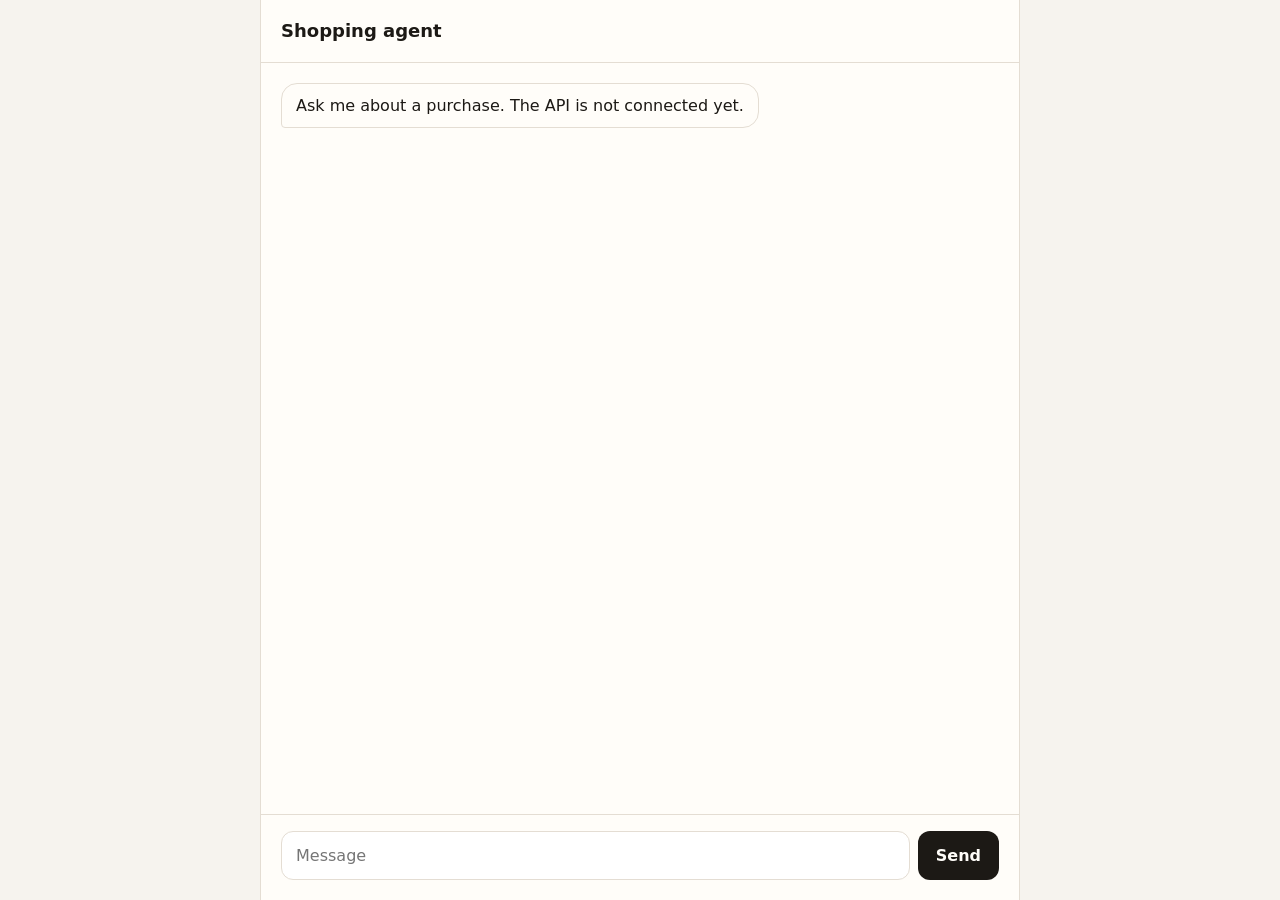
==== web/index.html @ ba1a6bf0 "[G2] Add a single chat page so the shopping agent has a place to talk. The API is still a stub. The " ====
<!DOCTYPE html>
<html lang="en">
  <head>
    <meta charset="UTF-8" />
    <meta name="viewport" content="width=device-width, initial-scale=1" />
    <title>Shopping agent</title>
    <link rel="stylesheet" href="styles.css" />
  </head>
  <body>
    <main class="chat">
      <header class="chat-header">
        <h1>Shopping agent</h1>
      </header>
      <ol id="messages" class="messages" aria-live="polite"></ol>
      <form id="composer" class="composer">
        <label class="sr-only" for="message">Message</label>
        <input
          id="message"
          name="message"
          type="text"
          autocomplete="off"
          placeholder="Message"
          required
        />
        <button type="submit">Send</button>
      </form>
    </main>
    <script src="app.js"></script>
  </body>
</html>
---- web/styles.css ----
:root {
  color-scheme: light;
  --ink: #1c1915;
  --muted: #6f675e;
  --paper: #f6f3ee;
  --panel: #fffdf9;
  --line: #e4ddd3;
  --user: #1c1915;
  --user-text: #fffdf9;
  --agent: #fffdf9;
}

* {
  box-sizing: border-box;
}

html,
body {
  height: 100%;
  margin: 0;
}

body {
  background: var(--paper);
  color: var(--ink);
  font: 16px/1.45 "Segoe UI", system-ui, sans-serif;
}

.chat {
  display: flex;
  flex-direction: column;
  height: 100%;
  max-width: 760px;
  margin: 0 auto;
  background: var(--panel);
  border-left: 1px solid var(--line);
  border-right: 1px solid var(--line);
}

.chat-header {
  padding: 18px 20px;
  border-bottom: 1px solid var(--line);
}

.chat-header h1 {
  margin: 0;
  font-size: 18px;
  font-weight: 650;
}

.messages {
  flex: 1;
  margin: 0;
  padding: 20px;
  list-style: none;
  overflow-y: auto;
  display: flex;
  flex-direction: column;
  gap: 12px;
}

.message {
  max-width: min(78%, 520px);
  padding: 10px 14px;
  border-radius: 16px;
  white-space: pre-wrap;
  overflow-wrap: anywhere;
}

.message.user {
  align-self: flex-end;
  background: var(--user);
  color: var(--user-text);
  border-bottom-right-radius: 4px;
}

.message.agent {
  align-self: flex-start;
  background: var(--agent);
  border: 1px solid var(--line);
  border-bottom-left-radius: 4px;
}

.message.pending {
  color: var(--muted);
}

.composer {
  display: flex;
  gap: 8px;
  padding: 16px 20px 20px;
  border-top: 1px solid var(--line);
}

.composer input {
  flex: 1;
  min-width: 0;
  border: 1px solid var(--line);
  border-radius: 12px;
  padding: 12px 14px;
  font: inherit;
  color: inherit;
  background: #fff;
}

.composer input:focus {
  outline: 2px solid #1c1915;
  outline-offset: 1px;
}

.composer button {
  border: 0;
  border-radius: 12px;
  padding: 0 18px;
  background: var(--user);
  color: var(--user-text);
  font: inherit;
  font-weight: 600;
  cursor: pointer;
}

.composer button:disabled {
  opacity: 0.45;
  cursor: default;
}

.sr-only {
  position: absolute;
  width: 1px;
  height: 1px;
  padding: 0;
  margin: -1px;
  overflow: hidden;
  clip: rect(0, 0, 0, 0);
  white-space: nowrap;
  border: 0;
}
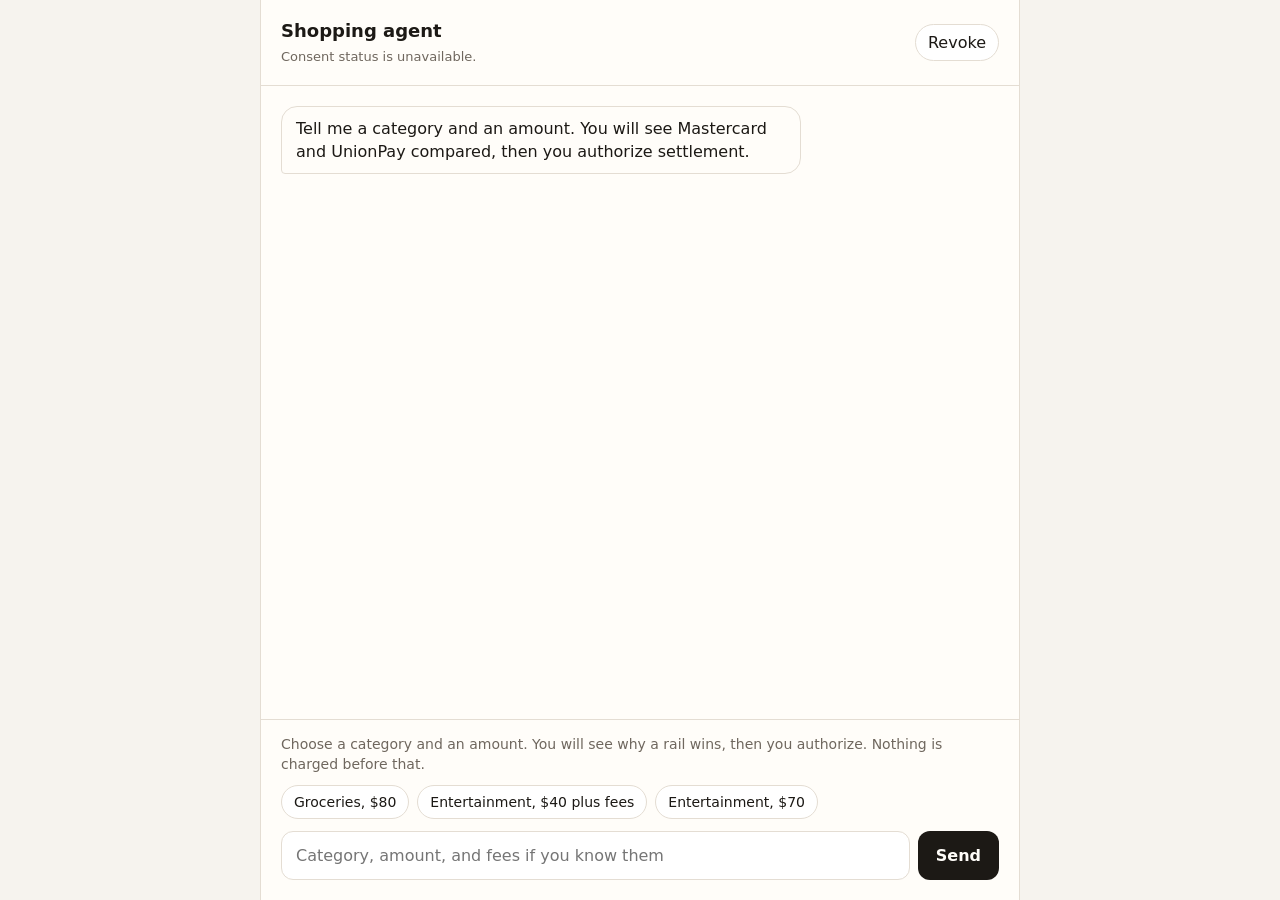
==== commit 818f692a: "[G1] Show the purchase loop and settle only after consent. The agent compares rails in the open, and" ====
--- a/web/index.html
+++ b/web/index.html
@@ -9,21 +9,35 @@
   <body>
     <main class="chat">
       <header class="chat-header">
-        <h1>Shopping agent</h1>
+        <div>
+          <h1>Shopping agent</h1>
+          <p id="consent" class="consent">Checking consent…</p>
+        </div>
+        <button type="button" id="revoke">Revoke</button>
       </header>
       <ol id="messages" class="messages" aria-live="polite"></ol>
-      <form id="composer" class="composer">
-        <label class="sr-only" for="message">Message</label>
-        <input
-          id="message"
-          name="message"
-          type="text"
-          autocomplete="off"
-          placeholder="Message"
-          required
-        />
-        <button type="submit">Send</button>
-      </form>
+      <footer class="dock">
+        <section class="guide" aria-label="How to state a spending decision">
+          <p>Choose a category and an amount. You will see why a rail wins, then you authorize. Nothing is charged before that.</p>
+          <div class="examples">
+            <button type="button" data-example="Buy groceries for 80 USD.">Groceries, $80</button>
+            <button type="button" data-example="Buy an entertainment ticket for 40 USD. Shipping is 5 USD and tax is 2 USD.">Entertainment, $40 plus fees</button>
+            <button type="button" data-example="Buy an entertainment ticket for 70 USD.">Entertainment, $70</button>
+          </div>
+        </section>
+        <form id="composer" class="composer">
+          <label class="sr-only" for="message">Spending decision</label>
+          <input
+            id="message"
+            name="message"
+            type="text"
+            autocomplete="off"
+            placeholder="Category, amount, and fees if you know them"
+            required
+          />
+          <button type="submit">Send</button>
+        </form>
+      </footer>
     </main>
     <script src="app.js"></script>
   </body>
--- a/web/styles.css
+++ b/web/styles.css
@@ -38,6 +38,10 @@
 }
 
 .chat-header {
+  display: flex;
+  align-items: center;
+  justify-content: space-between;
+  gap: 12px;
   padding: 18px 20px;
   border-bottom: 1px solid var(--line);
 }
@@ -46,6 +50,27 @@
   margin: 0;
   font-size: 18px;
   font-weight: 650;
+}
+
+.consent {
+  margin: 4px 0 0;
+  color: var(--muted);
+  font-size: 13px;
+}
+
+#revoke {
+  border: 1px solid var(--line);
+  border-radius: 999px;
+  padding: 6px 12px;
+  background: #fff;
+  color: var(--ink);
+  font: inherit;
+  cursor: pointer;
+}
+
+#revoke:disabled {
+  opacity: 0.45;
+  cursor: default;
 }
 
 .messages {
@@ -81,15 +106,103 @@
   border-bottom-left-radius: 4px;
 }
 
+.message.turn {
+  max-width: 100%;
+  align-self: stretch;
+}
+
+.step + .step {
+  margin-top: 12px;
+}
+
+.step h2 {
+  margin: 0 0 4px;
+  color: var(--muted);
+  font-size: 12px;
+  font-weight: 650;
+  letter-spacing: 0.04em;
+  text-transform: uppercase;
+}
+
+.step p {
+  margin: 0;
+}
+
+.step.stop h2 {
+  color: #8a3d2f;
+}
+
+.rail {
+  margin-top: 6px;
+}
+
+.rail.recommended {
+  font-weight: 650;
+}
+
+.why {
+  margin: 12px 0 0;
+  color: var(--muted);
+}
+
+.authorize {
+  margin-top: 10px;
+  border: 0;
+  border-radius: 12px;
+  padding: 8px 14px;
+  background: var(--user);
+  color: var(--user-text);
+  font: inherit;
+  font-weight: 600;
+  cursor: pointer;
+}
+
+.authorize:disabled {
+  opacity: 0.45;
+  cursor: default;
+}
+
 .message.pending {
   color: var(--muted);
 }
 
+.dock {
+  border-top: 1px solid var(--line);
+  padding: 14px 20px 20px;
+}
+
+.guide p {
+  margin: 0 0 10px;
+  color: var(--muted);
+  font-size: 14px;
+}
+
+.examples {
+  display: flex;
+  flex-wrap: wrap;
+  gap: 8px;
+}
+
+.examples button {
+  border: 1px solid var(--line);
+  border-radius: 999px;
+  padding: 6px 12px;
+  background: #fff;
+  color: var(--ink);
+  font: inherit;
+  font-size: 14px;
+  cursor: pointer;
+}
+
+.examples button:disabled {
+  opacity: 0.45;
+  cursor: default;
+}
+
 .composer {
   display: flex;
   gap: 8px;
-  padding: 16px 20px 20px;
-  border-top: 1px solid var(--line);
+  margin-top: 12px;
 }
 
 .composer input {
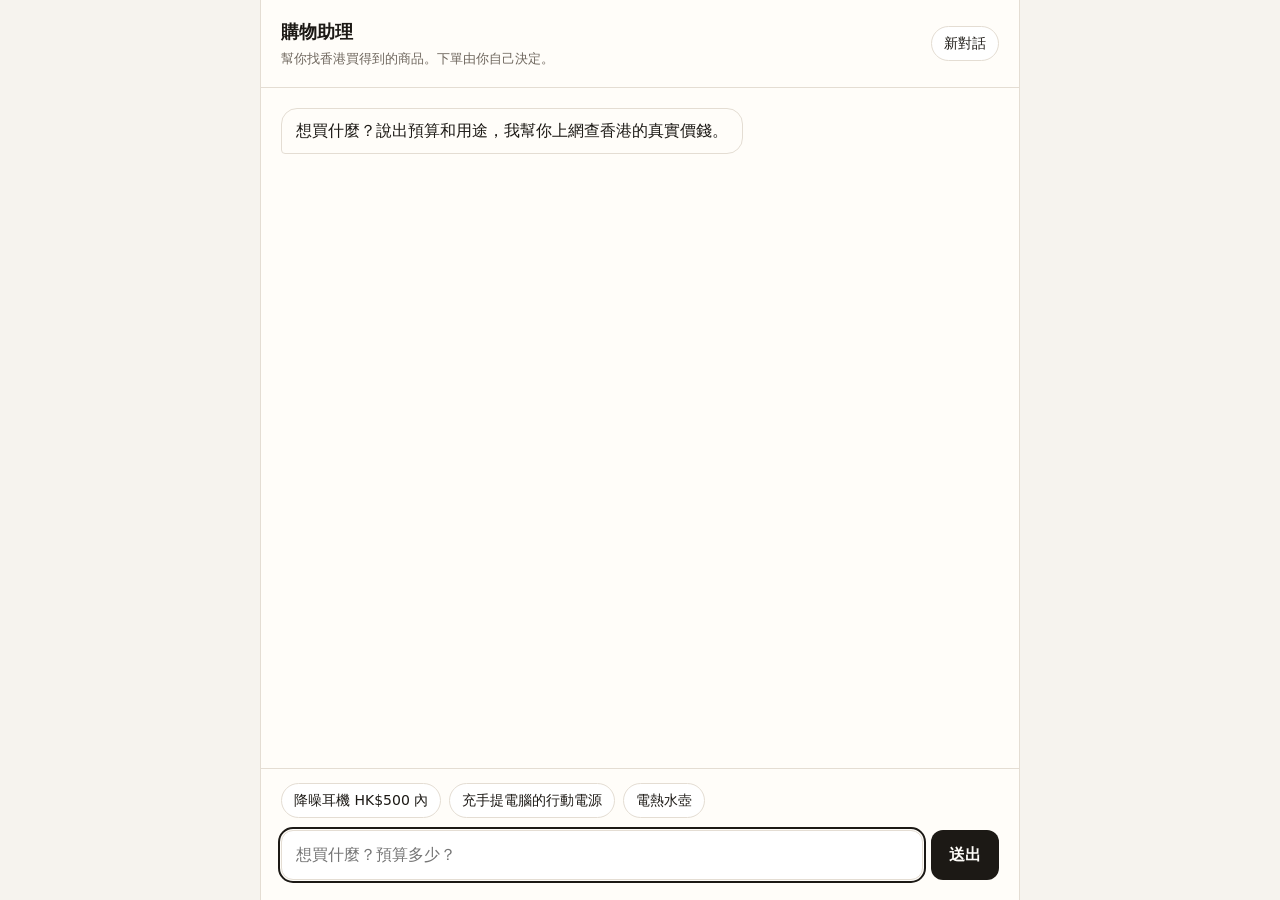
==== commit 3399c446: "[G2] Research real Hong Kong products live and show them as cards The assistant searches Google Shop" ====
--- a/web/index.html
+++ b/web/index.html
@@ -1,41 +1,32 @@
 <!DOCTYPE html>
-<html lang="en">
+<html lang="zh-Hant">
   <head>
     <meta charset="UTF-8" />
     <meta name="viewport" content="width=device-width, initial-scale=1" />
-    <title>Shopping agent</title>
+    <title>購物助理</title>
     <link rel="stylesheet" href="styles.css" />
   </head>
   <body>
     <main class="chat">
       <header class="chat-header">
         <div>
-          <h1>Shopping agent</h1>
-          <p id="consent" class="consent">Checking consent…</p>
+          <h1>購物助理</h1>
+          <p class="sub">幫你找香港買得到的商品。下單由你自己決定。</p>
         </div>
-        <button type="button" id="revoke">Revoke</button>
+        <button type="button" id="new-chat" class="pill">新對話</button>
       </header>
       <ol id="messages" class="messages" aria-live="polite"></ol>
       <footer class="dock">
-        <section class="guide" aria-label="How to state a spending decision">
-          <p>Choose a category and an amount. You will see why a rail wins, then you authorize. Nothing is charged before that.</p>
-          <div class="examples">
-            <button type="button" data-example="Buy groceries for 80 USD.">Groceries, $80</button>
-            <button type="button" data-example="Buy an entertainment ticket for 40 USD. Shipping is 5 USD and tax is 2 USD.">Entertainment, $40 plus fees</button>
-            <button type="button" data-example="Buy an entertainment ticket for 70 USD.">Entertainment, $70</button>
-          </div>
-        </section>
+        <div class="examples" id="examples">
+          <button type="button" class="pill" data-prompt="HK$500 以內，通勤用的降噪耳機">降噪耳機 HK$500 內</button>
+          <button type="button" class="pill" data-prompt="可以充手提電腦的行動電源">充手提電腦的行動電源</button>
+          <button type="button" class="pill" data-prompt="推薦一個電熱水壺">電熱水壺</button>
+        </div>
         <form id="composer" class="composer">
-          <label class="sr-only" for="message">Spending decision</label>
-          <input
-            id="message"
-            name="message"
-            type="text"
-            autocomplete="off"
-            placeholder="Category, amount, and fees if you know them"
-            required
-          />
-          <button type="submit">Send</button>
+          <label class="sr-only" for="message">訊息</label>
+          <input id="message" name="message" type="text" autocomplete="off" placeholder="想買什麼？預算多少？" />
+          <button type="submit" id="send">送出</button>
+          <button type="button" id="stop" hidden>停止</button>
         </form>
       </footer>
     </main>
--- a/web/styles.css
+++ b/web/styles.css
@@ -8,6 +8,7 @@
   --user: #1c1915;
   --user-text: #fffdf9;
   --agent: #fffdf9;
+  --good: #2f6b3a;
 }
 
 * {
@@ -23,7 +24,11 @@
 body {
   background: var(--paper);
   color: var(--ink);
-  font: 16px/1.45 "Segoe UI", system-ui, sans-serif;
+  font: 16px/1.5 "Segoe UI", system-ui, -apple-system, "PingFang TC", "Noto Sans TC", sans-serif;
+}
+
+button {
+  font: inherit;
 }
 
 .chat {
@@ -52,23 +57,27 @@
   font-weight: 650;
 }
 
-.consent {
+.sub {
   margin: 4px 0 0;
   color: var(--muted);
   font-size: 13px;
 }
 
-#revoke {
+.pill {
   border: 1px solid var(--line);
   border-radius: 999px;
   padding: 6px 12px;
   background: #fff;
   color: var(--ink);
-  font: inherit;
+  font-size: 14px;
   cursor: pointer;
 }
 
-#revoke:disabled {
+.pill:hover:not(:disabled) {
+  border-color: var(--ink);
+}
+
+.pill:disabled {
   opacity: 0.45;
   cursor: default;
 }
@@ -109,61 +118,165 @@
 .message.turn {
   max-width: 100%;
   align-self: stretch;
-}
-
-.step + .step {
-  margin-top: 12px;
-}
-
-.step h2 {
-  margin: 0 0 4px;
+  white-space: normal;
+  display: flex;
+  flex-direction: column;
+  gap: 12px;
+}
+
+.status {
+  display: flex;
+  align-items: center;
+  gap: 8px;
+  margin: 0;
   color: var(--muted);
-  font-size: 12px;
-  font-weight: 650;
-  letter-spacing: 0.04em;
-  text-transform: uppercase;
-}
-
-.step p {
-  margin: 0;
-}
-
-.step.stop h2 {
-  color: #8a3d2f;
-}
-
-.rail {
-  margin-top: 6px;
-}
-
-.rail.recommended {
-  font-weight: 650;
-}
-
-.why {
-  margin: 12px 0 0;
-  color: var(--muted);
-}
-
-.authorize {
-  margin-top: 10px;
-  border: 0;
-  border-radius: 12px;
-  padding: 8px 14px;
+  font-size: 14px;
+}
+
+.status[hidden] {
+  display: none;
+}
+
+.spinner {
+  width: 14px;
+  height: 14px;
+  flex: none;
+  border: 2px solid var(--line);
+  border-top-color: var(--ink);
+  border-radius: 50%;
+  animation: spin 0.8s linear infinite;
+}
+
+.cards {
+  display: grid;
+  grid-template-columns: repeat(auto-fill, minmax(190px, 1fr));
+  gap: 10px;
+}
+
+.cards:empty,
+.text:empty {
+  display: none;
+}
+
+.card {
+  display: flex;
+  flex-direction: column;
+  border: 1px solid var(--line);
+  border-radius: 14px;
+  overflow: hidden;
+  background: #fff;
+  color: inherit;
+  text-decoration: none;
+  transition: border-color 0.15s, transform 0.15s;
+  animation: rise 0.25s ease both;
+}
+
+a.card:hover {
+  border-color: var(--ink);
+  transform: translateY(-1px);
+}
+
+.pic {
+  position: relative;
+  aspect-ratio: 4 / 3;
+  background: #fff;
+  border-bottom: 1px solid var(--line);
+}
+
+.pic img {
+  width: 100%;
+  height: 100%;
+  padding: 12px;
+  object-fit: contain;
+}
+
+.badge {
+  position: absolute;
+  top: 8px;
+  left: 8px;
+  padding: 2px 8px;
+  border-radius: 999px;
   background: var(--user);
   color: var(--user-text);
-  font: inherit;
+  font-size: 12px;
   font-weight: 600;
-  cursor: pointer;
-}
-
-.authorize:disabled {
-  opacity: 0.45;
-  cursor: default;
-}
-
-.message.pending {
+}
+
+.info {
+  flex: 1;
+  padding: 10px 12px 4px;
+}
+
+.info p {
+  margin: 0;
+}
+
+.name {
+  display: -webkit-box;
+  -webkit-line-clamp: 2;
+  -webkit-box-orient: vertical;
+  overflow: hidden;
+  font-size: 14px;
+  line-height: 1.4;
+}
+
+.price {
+  margin-top: 6px !important;
+  font-size: 18px;
+  font-weight: 700;
+}
+
+.store {
+  display: flex;
+  flex-wrap: wrap;
+  gap: 2px 8px;
   color: var(--muted);
+  font-size: 13px;
+}
+
+.rating {
+  white-space: nowrap;
+}
+
+.flag {
+  margin-top: 6px !important;
+  color: #8a3d2f;
+  font-size: 12px;
+}
+
+.go {
+  margin: 8px 12px 12px;
+  padding: 7px 0;
+  border-radius: 10px;
+  background: var(--user);
+  color: var(--user-text);
+  font-size: 14px;
+  font-weight: 600;
+  text-align: center;
+}
+
+.text p {
+  margin: 0;
+}
+
+.text p + p {
+  margin-top: 8px;
+}
+
+.text a {
+  color: inherit;
+  text-underline-offset: 3px;
+}
+
+.error {
+  margin: 0 0 8px;
+  color: #8a3d2f;
+}
+
+.note {
+  margin: 0;
+  color: var(--muted);
+  font-size: 13px;
 }
 
 .dock {
@@ -171,32 +284,10 @@
   padding: 14px 20px 20px;
 }
 
-.guide p {
-  margin: 0 0 10px;
-  color: var(--muted);
-  font-size: 14px;
-}
-
 .examples {
   display: flex;
   flex-wrap: wrap;
   gap: 8px;
-}
-
-.examples button {
-  border: 1px solid var(--line);
-  border-radius: 999px;
-  padding: 6px 12px;
-  background: #fff;
-  color: var(--ink);
-  font: inherit;
-  font-size: 14px;
-  cursor: pointer;
-}
-
-.examples button:disabled {
-  opacity: 0.45;
-  cursor: default;
 }
 
 .composer {
@@ -217,7 +308,7 @@
 }
 
 .composer input:focus {
-  outline: 2px solid #1c1915;
+  outline: 2px solid var(--ink);
   outline-offset: 1px;
 }
 
@@ -227,14 +318,18 @@
   padding: 0 18px;
   background: var(--user);
   color: var(--user-text);
-  font: inherit;
   font-weight: 600;
   cursor: pointer;
 }
 
-.composer button:disabled {
-  opacity: 0.45;
-  cursor: default;
+.composer button[hidden] {
+  display: none;
+}
+
+#stop {
+  background: #fff;
+  color: var(--ink);
+  border: 1px solid var(--line);
 }
 
 .sr-only {
@@ -248,3 +343,88 @@
   white-space: nowrap;
   border: 0;
 }
+
+@keyframes spin {
+  to {
+    transform: rotate(360deg);
+  }
+}
+
+@keyframes rise {
+  from {
+    opacity: 0;
+    transform: translateY(4px);
+  }
+}
+
+@media (max-width: 640px) {
+  .chat {
+    border: 0;
+  }
+
+  .chat-header,
+  .messages,
+  .dock {
+    padding-left: 14px;
+    padding-right: 14px;
+  }
+
+  .message {
+    max-width: 88%;
+  }
+
+  .cards {
+    grid-template-columns: 1fr;
+    gap: 8px;
+  }
+
+  .card {
+    display: grid;
+    grid-template-columns: 92px 1fr;
+    grid-template-rows: 1fr auto;
+  }
+
+  .pic {
+    grid-row: 1 / 3;
+    aspect-ratio: auto;
+    border-bottom: 0;
+    border-right: 1px solid var(--line);
+  }
+
+  .pic img {
+    position: absolute;
+    inset: 0;
+    padding: 8px;
+  }
+
+  .badge {
+    top: 6px;
+    left: 6px;
+    font-size: 11px;
+  }
+
+  .info {
+    padding: 10px 12px 0;
+  }
+
+  .price {
+    margin-top: 4px !important;
+    font-size: 17px;
+  }
+
+  .go {
+    justify-self: start;
+    margin: 8px 12px 10px;
+    padding: 5px 12px;
+    font-size: 13px;
+  }
+}
+
+@media (prefers-reduced-motion: reduce) {
+  *,
+  *::before,
+  *::after {
+    animation: none !important;
+    transition: none !important;
+  }
+}
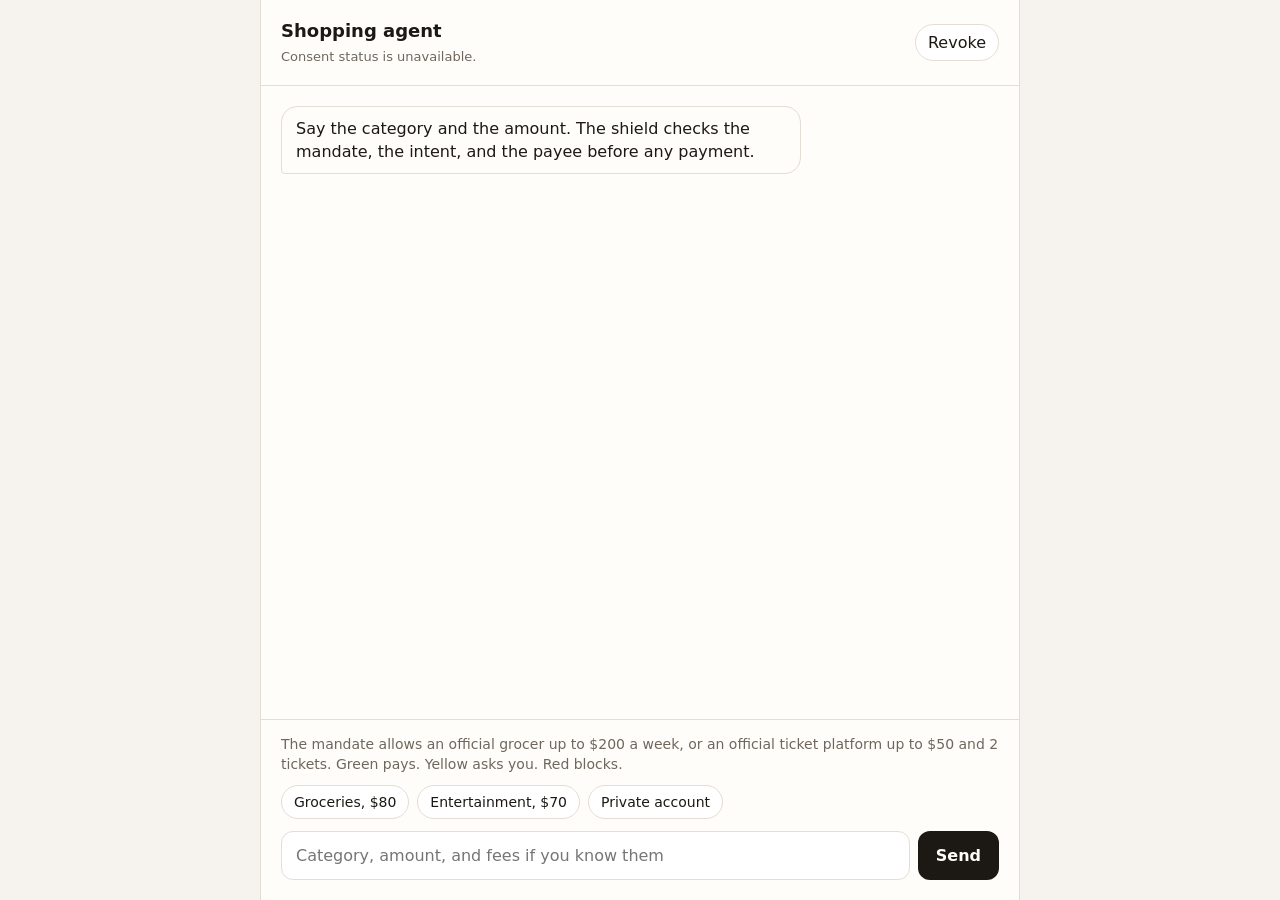
==== commit 8ee04264: "[G1] Add a three-gate shield before any payment. Green settles, yellow asks the customer, and red bl" ====
--- a/web/index.html
+++ b/web/index.html
@@ -1,32 +1,41 @@
 <!DOCTYPE html>
-<html lang="zh-Hant">
+<html lang="en">
   <head>
     <meta charset="UTF-8" />
     <meta name="viewport" content="width=device-width, initial-scale=1" />
-    <title>購物助理</title>
+    <title>Shopping agent</title>
     <link rel="stylesheet" href="styles.css" />
   </head>
   <body>
     <main class="chat">
       <header class="chat-header">
         <div>
-          <h1>購物助理</h1>
-          <p class="sub">幫你找香港買得到的商品。下單由你自己決定。</p>
+          <h1>Shopping agent</h1>
+          <p id="consent" class="consent">Checking consent…</p>
         </div>
-        <button type="button" id="new-chat" class="pill">新對話</button>
+        <button type="button" id="revoke">Revoke</button>
       </header>
       <ol id="messages" class="messages" aria-live="polite"></ol>
       <footer class="dock">
-        <div class="examples" id="examples">
-          <button type="button" class="pill" data-prompt="HK$500 以內，通勤用的降噪耳機">降噪耳機 HK$500 內</button>
-          <button type="button" class="pill" data-prompt="可以充手提電腦的行動電源">充手提電腦的行動電源</button>
-          <button type="button" class="pill" data-prompt="推薦一個電熱水壺">電熱水壺</button>
-        </div>
+        <section class="guide" aria-label="How to state a spending decision">
+          <p>The mandate allows an official grocer up to $200 a week, or an official ticket platform up to $50 and 2 tickets. Green pays. Yellow asks you. Red blocks.</p>
+          <div class="examples">
+            <button type="button" data-example="Buy groceries for 80 USD.">Groceries, $80</button>
+            <button type="button" data-example="Buy an entertainment ticket for 70 USD.">Entertainment, $70</button>
+            <button type="button" data-example="Buy an entertainment ticket from a private account for 40 USD.">Private account</button>
+          </div>
+        </section>
         <form id="composer" class="composer">
-          <label class="sr-only" for="message">訊息</label>
-          <input id="message" name="message" type="text" autocomplete="off" placeholder="想買什麼？預算多少？" />
-          <button type="submit" id="send">送出</button>
-          <button type="button" id="stop" hidden>停止</button>
+          <label class="sr-only" for="message">Spending decision</label>
+          <input
+            id="message"
+            name="message"
+            type="text"
+            autocomplete="off"
+            placeholder="Category, amount, and fees if you know them"
+            required
+          />
+          <button type="submit">Send</button>
         </form>
       </footer>
     </main>
--- a/web/styles.css
+++ b/web/styles.css
@@ -8,7 +8,6 @@
   --user: #1c1915;
   --user-text: #fffdf9;
   --agent: #fffdf9;
-  --good: #2f6b3a;
 }
 
 * {
@@ -24,11 +23,7 @@
 body {
   background: var(--paper);
   color: var(--ink);
-  font: 16px/1.5 "Segoe UI", system-ui, -apple-system, "PingFang TC", "Noto Sans TC", sans-serif;
-}
-
-button {
-  font: inherit;
+  font: 16px/1.45 "Segoe UI", system-ui, sans-serif;
 }
 
 .chat {
@@ -57,27 +52,23 @@
   font-weight: 650;
 }
 
-.sub {
+.consent {
   margin: 4px 0 0;
   color: var(--muted);
   font-size: 13px;
 }
 
-.pill {
+#revoke {
   border: 1px solid var(--line);
   border-radius: 999px;
   padding: 6px 12px;
   background: #fff;
   color: var(--ink);
-  font-size: 14px;
-  cursor: pointer;
-}
-
-.pill:hover:not(:disabled) {
-  border-color: var(--ink);
-}
-
-.pill:disabled {
+  font: inherit;
+  cursor: pointer;
+}
+
+#revoke:disabled {
   opacity: 0.45;
   cursor: default;
 }
@@ -118,165 +109,71 @@
 .message.turn {
   max-width: 100%;
   align-self: stretch;
-  white-space: normal;
-  display: flex;
-  flex-direction: column;
-  gap: 12px;
-}
-
-.status {
-  display: flex;
-  align-items: center;
-  gap: 8px;
-  margin: 0;
-  color: var(--muted);
-  font-size: 14px;
-}
-
-.status[hidden] {
-  display: none;
-}
-
-.spinner {
-  width: 14px;
-  height: 14px;
-  flex: none;
-  border: 2px solid var(--line);
-  border-top-color: var(--ink);
-  border-radius: 50%;
-  animation: spin 0.8s linear infinite;
-}
-
-.cards {
-  display: grid;
-  grid-template-columns: repeat(auto-fill, minmax(190px, 1fr));
-  gap: 10px;
-}
-
-.cards:empty,
-.text:empty {
-  display: none;
-}
-
-.card {
-  display: flex;
-  flex-direction: column;
-  border: 1px solid var(--line);
-  border-radius: 14px;
-  overflow: hidden;
-  background: #fff;
-  color: inherit;
-  text-decoration: none;
-  transition: border-color 0.15s, transform 0.15s;
-  animation: rise 0.25s ease both;
-}
-
-a.card:hover {
-  border-color: var(--ink);
-  transform: translateY(-1px);
-}
-
-.pic {
-  position: relative;
-  aspect-ratio: 4 / 3;
-  background: #fff;
-  border-bottom: 1px solid var(--line);
-}
-
-.pic img {
-  width: 100%;
-  height: 100%;
-  padding: 12px;
-  object-fit: contain;
-}
-
-.badge {
-  position: absolute;
-  top: 8px;
-  left: 8px;
-  padding: 2px 8px;
-  border-radius: 999px;
+}
+
+.step + .step {
+  margin-top: 12px;
+}
+
+.step h2 {
+  margin: 0 0 4px;
+  color: var(--muted);
+  font-size: 12px;
+  font-weight: 650;
+  letter-spacing: 0.04em;
+  text-transform: uppercase;
+}
+
+.step p {
+  margin: 0;
+}
+
+.step.stop h2,
+.turn.red .step h2 {
+  color: #8a3d2f;
+}
+
+.turn.yellow .step h2 {
+  color: #8a5a12;
+}
+
+.turn.green .step h2 {
+  color: #2f6b4f;
+}
+
+.product,
+.rail {
+  margin-top: 6px;
+}
+
+.rail.recommended {
+  font-weight: 650;
+}
+
+.why {
+  margin: 12px 0 0;
+  color: var(--muted);
+}
+
+.authorize {
+  margin-top: 10px;
+  border: 0;
+  border-radius: 12px;
+  padding: 8px 14px;
   background: var(--user);
   color: var(--user-text);
-  font-size: 12px;
+  font: inherit;
   font-weight: 600;
-}
-
-.info {
-  flex: 1;
-  padding: 10px 12px 4px;
-}
-
-.info p {
-  margin: 0;
-}
-
-.name {
-  display: -webkit-box;
-  -webkit-line-clamp: 2;
-  -webkit-box-orient: vertical;
-  overflow: hidden;
-  font-size: 14px;
-  line-height: 1.4;
-}
-
-.price {
-  margin-top: 6px !important;
-  font-size: 18px;
-  font-weight: 700;
-}
-
-.store {
-  display: flex;
-  flex-wrap: wrap;
-  gap: 2px 8px;
-  color: var(--muted);
-  font-size: 13px;
-}
-
-.rating {
-  white-space: nowrap;
-}
-
-.flag {
-  margin-top: 6px !important;
-  color: #8a3d2f;
-  font-size: 12px;
-}
-
-.go {
-  margin: 8px 12px 12px;
-  padding: 7px 0;
-  border-radius: 10px;
-  background: var(--user);
-  color: var(--user-text);
-  font-size: 14px;
-  font-weight: 600;
-  text-align: center;
-}
-
-.text p {
-  margin: 0;
-}
-
-.text p + p {
-  margin-top: 8px;
-}
-
-.text a {
-  color: inherit;
-  text-underline-offset: 3px;
-}
-
-.error {
-  margin: 0 0 8px;
-  color: #8a3d2f;
-}
-
-.note {
-  margin: 0;
-  color: var(--muted);
-  font-size: 13px;
+  cursor: pointer;
+}
+
+.authorize:disabled {
+  opacity: 0.45;
+  cursor: default;
+}
+
+.message.pending {
+  color: var(--muted);
 }
 
 .dock {
@@ -284,10 +181,32 @@
   padding: 14px 20px 20px;
 }
 
+.guide p {
+  margin: 0 0 10px;
+  color: var(--muted);
+  font-size: 14px;
+}
+
 .examples {
   display: flex;
   flex-wrap: wrap;
   gap: 8px;
+}
+
+.examples button {
+  border: 1px solid var(--line);
+  border-radius: 999px;
+  padding: 6px 12px;
+  background: #fff;
+  color: var(--ink);
+  font: inherit;
+  font-size: 14px;
+  cursor: pointer;
+}
+
+.examples button:disabled {
+  opacity: 0.45;
+  cursor: default;
 }
 
 .composer {
@@ -308,7 +227,7 @@
 }
 
 .composer input:focus {
-  outline: 2px solid var(--ink);
+  outline: 2px solid #1c1915;
   outline-offset: 1px;
 }
 
@@ -318,18 +237,14 @@
   padding: 0 18px;
   background: var(--user);
   color: var(--user-text);
+  font: inherit;
   font-weight: 600;
   cursor: pointer;
 }
 
-.composer button[hidden] {
-  display: none;
-}
-
-#stop {
-  background: #fff;
-  color: var(--ink);
-  border: 1px solid var(--line);
+.composer button:disabled {
+  opacity: 0.45;
+  cursor: default;
 }
 
 .sr-only {
@@ -343,88 +258,3 @@
   white-space: nowrap;
   border: 0;
 }
-
-@keyframes spin {
-  to {
-    transform: rotate(360deg);
-  }
-}
-
-@keyframes rise {
-  from {
-    opacity: 0;
-    transform: translateY(4px);
-  }
-}
-
-@media (max-width: 640px) {
-  .chat {
-    border: 0;
-  }
-
-  .chat-header,
-  .messages,
-  .dock {
-    padding-left: 14px;
-    padding-right: 14px;
-  }
-
-  .message {
-    max-width: 88%;
-  }
-
-  .cards {
-    grid-template-columns: 1fr;
-    gap: 8px;
-  }
-
-  .card {
-    display: grid;
-    grid-template-columns: 92px 1fr;
-    grid-template-rows: 1fr auto;
-  }
-
-  .pic {
-    grid-row: 1 / 3;
-    aspect-ratio: auto;
-    border-bottom: 0;
-    border-right: 1px solid var(--line);
-  }
-
-  .pic img {
-    position: absolute;
-    inset: 0;
-    padding: 8px;
-  }
-
-  .badge {
-    top: 6px;
-    left: 6px;
-    font-size: 11px;
-  }
-
-  .info {
-    padding: 10px 12px 0;
-  }
-
-  .price {
-    margin-top: 4px !important;
-    font-size: 17px;
-  }
-
-  .go {
-    justify-self: start;
-    margin: 8px 12px 10px;
-    padding: 5px 12px;
-    font-size: 13px;
-  }
-}
-
-@media (prefers-reduced-motion: reduce) {
-  *,
-  *::before,
-  *::after {
-    animation: none !important;
-    transition: none !important;
-  }
-}
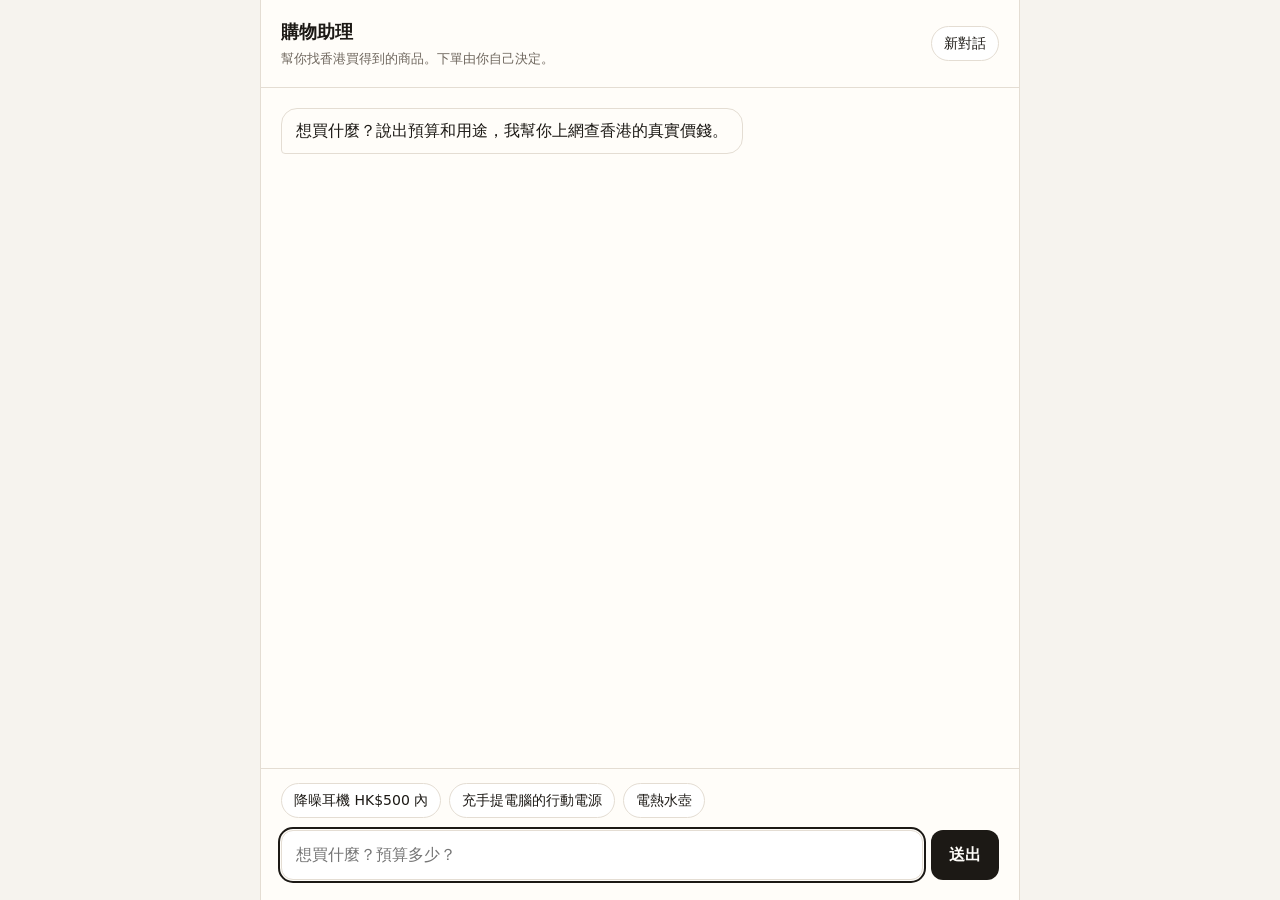
==== commit 73a9f5f2: "[G1] Merge main into g1 and keep the research chat with the shield. The page stays G2's shopping cha" ====
--- a/web/index.html
+++ b/web/index.html
@@ -1,41 +1,32 @@
 <!DOCTYPE html>
-<html lang="en">
+<html lang="zh-Hant">
   <head>
     <meta charset="UTF-8" />
     <meta name="viewport" content="width=device-width, initial-scale=1" />
-    <title>Shopping agent</title>
+    <title>購物助理</title>
     <link rel="stylesheet" href="styles.css" />
   </head>
   <body>
     <main class="chat">
       <header class="chat-header">
         <div>
-          <h1>Shopping agent</h1>
-          <p id="consent" class="consent">Checking consent…</p>
+          <h1>購物助理</h1>
+          <p class="sub">幫你找香港買得到的商品。下單由你自己決定。</p>
         </div>
-        <button type="button" id="revoke">Revoke</button>
+        <button type="button" id="new-chat" class="pill">新對話</button>
       </header>
       <ol id="messages" class="messages" aria-live="polite"></ol>
       <footer class="dock">
-        <section class="guide" aria-label="How to state a spending decision">
-          <p>The mandate allows an official grocer up to $200 a week, or an official ticket platform up to $50 and 2 tickets. Green pays. Yellow asks you. Red blocks.</p>
-          <div class="examples">
-            <button type="button" data-example="Buy groceries for 80 USD.">Groceries, $80</button>
-            <button type="button" data-example="Buy an entertainment ticket for 70 USD.">Entertainment, $70</button>
-            <button type="button" data-example="Buy an entertainment ticket from a private account for 40 USD.">Private account</button>
-          </div>
-        </section>
+        <div class="examples" id="examples">
+          <button type="button" class="pill" data-prompt="HK$500 以內，通勤用的降噪耳機">降噪耳機 HK$500 內</button>
+          <button type="button" class="pill" data-prompt="可以充手提電腦的行動電源">充手提電腦的行動電源</button>
+          <button type="button" class="pill" data-prompt="推薦一個電熱水壺">電熱水壺</button>
+        </div>
         <form id="composer" class="composer">
-          <label class="sr-only" for="message">Spending decision</label>
-          <input
-            id="message"
-            name="message"
-            type="text"
-            autocomplete="off"
-            placeholder="Category, amount, and fees if you know them"
-            required
-          />
-          <button type="submit">Send</button>
+          <label class="sr-only" for="message">訊息</label>
+          <input id="message" name="message" type="text" autocomplete="off" placeholder="想買什麼？預算多少？" />
+          <button type="submit" id="send">送出</button>
+          <button type="button" id="stop" hidden>停止</button>
         </form>
       </footer>
     </main>
--- a/web/styles.css
+++ b/web/styles.css
@@ -8,6 +8,7 @@
   --user: #1c1915;
   --user-text: #fffdf9;
   --agent: #fffdf9;
+  --good: #2f6b3a;
 }
 
 * {
@@ -23,7 +24,11 @@
 body {
   background: var(--paper);
   color: var(--ink);
-  font: 16px/1.45 "Segoe UI", system-ui, sans-serif;
+  font: 16px/1.5 "Segoe UI", system-ui, -apple-system, "PingFang TC", "Noto Sans TC", sans-serif;
+}
+
+button {
+  font: inherit;
 }
 
 .chat {
@@ -52,23 +57,27 @@
   font-weight: 650;
 }
 
-.consent {
+.sub {
   margin: 4px 0 0;
   color: var(--muted);
   font-size: 13px;
 }
 
-#revoke {
+.pill {
   border: 1px solid var(--line);
   border-radius: 999px;
   padding: 6px 12px;
   background: #fff;
   color: var(--ink);
-  font: inherit;
+  font-size: 14px;
   cursor: pointer;
 }
 
-#revoke:disabled {
+.pill:hover:not(:disabled) {
+  border-color: var(--ink);
+}
+
+.pill:disabled {
   opacity: 0.45;
   cursor: default;
 }
@@ -109,23 +118,130 @@
 .message.turn {
   max-width: 100%;
   align-self: stretch;
-}
-
-.step + .step {
-  margin-top: 12px;
-}
-
-.step h2 {
-  margin: 0 0 4px;
+  white-space: normal;
+  display: flex;
+  flex-direction: column;
+  gap: 12px;
+}
+
+.status {
+  display: flex;
+  align-items: center;
+  gap: 8px;
+  margin: 0;
   color: var(--muted);
+  font-size: 14px;
+}
+
+.status[hidden] {
+  display: none;
+}
+
+.spinner {
+  width: 14px;
+  height: 14px;
+  flex: none;
+  border: 2px solid var(--line);
+  border-top-color: var(--ink);
+  border-radius: 50%;
+  animation: spin 0.8s linear infinite;
+}
+
+.cards {
+  display: grid;
+  grid-template-columns: repeat(auto-fill, minmax(190px, 1fr));
+  gap: 10px;
+}
+
+.cards:empty,
+.text:empty {
+  display: none;
+}
+
+.card {
+  display: flex;
+  flex-direction: column;
+  border: 1px solid var(--line);
+  border-radius: 14px;
+  overflow: hidden;
+  background: #fff;
+  color: inherit;
+  text-decoration: none;
+  transition: border-color 0.15s, transform 0.15s;
+  animation: rise 0.25s ease both;
+}
+
+a.card:hover {
+  border-color: var(--ink);
+  transform: translateY(-1px);
+}
+
+.pic {
+  position: relative;
+  aspect-ratio: 4 / 3;
+  background: #fff;
+  border-bottom: 1px solid var(--line);
+}
+
+.pic img {
+  width: 100%;
+  height: 100%;
+  padding: 12px;
+  object-fit: contain;
+}
+
+.badge {
+  position: absolute;
+  top: 8px;
+  left: 8px;
+  padding: 2px 8px;
+  border-radius: 999px;
+  background: var(--user);
+  color: var(--user-text);
   font-size: 12px;
-  font-weight: 650;
-  letter-spacing: 0.04em;
-  text-transform: uppercase;
-}
-
-.step p {
-  margin: 0;
+  font-weight: 600;
+}
+
+.info {
+  flex: 1;
+  padding: 10px 12px 4px;
+}
+
+.info p {
+  margin: 0;
+}
+
+.name {
+  display: -webkit-box;
+  -webkit-line-clamp: 2;
+  -webkit-box-orient: vertical;
+  overflow: hidden;
+  font-size: 14px;
+  line-height: 1.4;
+}
+
+.price {
+  margin-top: 6px !important;
+  font-size: 18px;
+  font-weight: 700;
+}
+
+.store {
+  display: flex;
+  flex-wrap: wrap;
+  gap: 2px 8px;
+  color: var(--muted);
+  font-size: 13px;
+}
+
+.rating {
+  white-space: nowrap;
+}
+
+.flag {
+  margin-top: 6px !important;
+  color: #8a3d2f;
+  font-size: 12px;
 }
 
 .step.stop h2,
@@ -146,34 +262,162 @@
   margin-top: 6px;
 }
 
-.rail.recommended {
-  font-weight: 650;
-}
-
-.why {
-  margin: 12px 0 0;
-  color: var(--muted);
-}
-
-.authorize {
-  margin-top: 10px;
-  border: 0;
-  border-radius: 12px;
-  padding: 8px 14px;
+.go {
+  margin: 8px 12px 12px;
+  padding: 7px 0;
+  border-radius: 10px;
   background: var(--user);
   color: var(--user-text);
+  font-size: 14px;
+  font-weight: 600;
+  text-align: center;
+}
+
+.ask {
+  display: flex;
+  flex-direction: column;
+  gap: 14px;
+  padding: 14px;
+  border: 1px solid var(--line);
+  border-radius: 14px;
+  background: var(--paper);
+  animation: rise 0.25s ease both;
+}
+
+.q {
+  margin: 0;
+  padding: 0;
+  border: 0;
+  min-width: 0;
+}
+
+.q legend {
+  padding: 0;
+  margin-bottom: 8px;
+  font-weight: 650;
+}
+
+.hint {
+  margin-left: 8px;
+  color: var(--muted);
+  font-size: 12px;
+  font-weight: 400;
+}
+
+.opts {
+  display: flex;
+  flex-wrap: wrap;
+  gap: 8px;
+}
+
+.opt {
+  border: 1px solid var(--line);
+  border-radius: 999px;
+  padding: 7px 14px;
+  background: #fff;
+  color: var(--ink);
+  font-size: 14px;
+  cursor: pointer;
+  transition: background 0.12s, color 0.12s, border-color 0.12s;
+}
+
+.opt:hover:not(:disabled) {
+  border-color: var(--ink);
+}
+
+.opt[aria-pressed="true"] {
+  background: var(--user);
+  border-color: var(--user);
+  color: var(--user-text);
+}
+
+.ask-foot {
+  display: flex;
+  flex-wrap: wrap;
+  align-items: center;
+  gap: 8px;
+}
+
+.ask-note {
+  flex: 1;
+  min-width: 160px;
+  border: 1px solid var(--line);
+  border-radius: 10px;
+  padding: 8px 12px;
   font: inherit;
+  font-size: 14px;
+  color: inherit;
+  background: #fff;
+}
+
+.ask-note:focus {
+  outline: 2px solid var(--ink);
+  outline-offset: 1px;
+}
+
+.ask-actions {
+  display: flex;
+  gap: 8px;
+  margin-left: auto;
+}
+
+.ask-send {
+  border: 0;
+  border-radius: 999px;
+  padding: 7px 16px;
+  background: var(--user);
+  color: var(--user-text);
+  font-size: 14px;
   font-weight: 600;
   cursor: pointer;
 }
 
-.authorize:disabled {
+.ask-send:disabled,
+.ask.closed .opt:not([aria-pressed="true"]) {
   opacity: 0.45;
   cursor: default;
 }
 
-.message.pending {
+.opts .pill {
+  margin-left: auto;
   color: var(--muted);
+}
+
+.ask.closed .opt,
+.ask.closed .pill {
+  cursor: default;
+}
+
+.ask.closed .opts .pill {
+  display: none;
+}
+
+.ask.closed .ask-foot {
+  display: none;
+}
+
+.text p {
+  margin: 0;
+}
+
+.text p + p {
+  margin-top: 8px;
+}
+
+.text a {
+  color: inherit;
+  text-underline-offset: 3px;
+}
+
+.error {
+  margin: 0 0 8px;
+  color: #8a3d2f;
+}
+
+.note {
+  margin: 0;
+  color: var(--muted);
+  font-size: 13px;
 }
 
 .dock {
@@ -181,32 +425,10 @@
   padding: 14px 20px 20px;
 }
 
-.guide p {
-  margin: 0 0 10px;
-  color: var(--muted);
-  font-size: 14px;
-}
-
 .examples {
   display: flex;
   flex-wrap: wrap;
   gap: 8px;
-}
-
-.examples button {
-  border: 1px solid var(--line);
-  border-radius: 999px;
-  padding: 6px 12px;
-  background: #fff;
-  color: var(--ink);
-  font: inherit;
-  font-size: 14px;
-  cursor: pointer;
-}
-
-.examples button:disabled {
-  opacity: 0.45;
-  cursor: default;
 }
 
 .composer {
@@ -227,7 +449,7 @@
 }
 
 .composer input:focus {
-  outline: 2px solid #1c1915;
+  outline: 2px solid var(--ink);
   outline-offset: 1px;
 }
 
@@ -237,14 +459,18 @@
   padding: 0 18px;
   background: var(--user);
   color: var(--user-text);
-  font: inherit;
   font-weight: 600;
   cursor: pointer;
 }
 
-.composer button:disabled {
-  opacity: 0.45;
-  cursor: default;
+.composer button[hidden] {
+  display: none;
+}
+
+#stop {
+  background: #fff;
+  color: var(--ink);
+  border: 1px solid var(--line);
 }
 
 .sr-only {
@@ -258,3 +484,88 @@
   white-space: nowrap;
   border: 0;
 }
+
+@keyframes spin {
+  to {
+    transform: rotate(360deg);
+  }
+}
+
+@keyframes rise {
+  from {
+    opacity: 0;
+    transform: translateY(4px);
+  }
+}
+
+@media (max-width: 640px) {
+  .chat {
+    border: 0;
+  }
+
+  .chat-header,
+  .messages,
+  .dock {
+    padding-left: 14px;
+    padding-right: 14px;
+  }
+
+  .message {
+    max-width: 88%;
+  }
+
+  .cards {
+    grid-template-columns: 1fr;
+    gap: 8px;
+  }
+
+  .card {
+    display: grid;
+    grid-template-columns: 92px 1fr;
+    grid-template-rows: 1fr auto;
+  }
+
+  .pic {
+    grid-row: 1 / 3;
+    aspect-ratio: auto;
+    border-bottom: 0;
+    border-right: 1px solid var(--line);
+  }
+
+  .pic img {
+    position: absolute;
+    inset: 0;
+    padding: 8px;
+  }
+
+  .badge {
+    top: 6px;
+    left: 6px;
+    font-size: 11px;
+  }
+
+  .info {
+    padding: 10px 12px 0;
+  }
+
+  .price {
+    margin-top: 4px !important;
+    font-size: 17px;
+  }
+
+  .go {
+    justify-self: start;
+    margin: 8px 12px 10px;
+    padding: 5px 12px;
+    font-size: 13px;
+  }
+}
+
+@media (prefers-reduced-motion: reduce) {
+  *,
+  *::before,
+  *::after {
+    animation: none !important;
+    transition: none !important;
+  }
+}
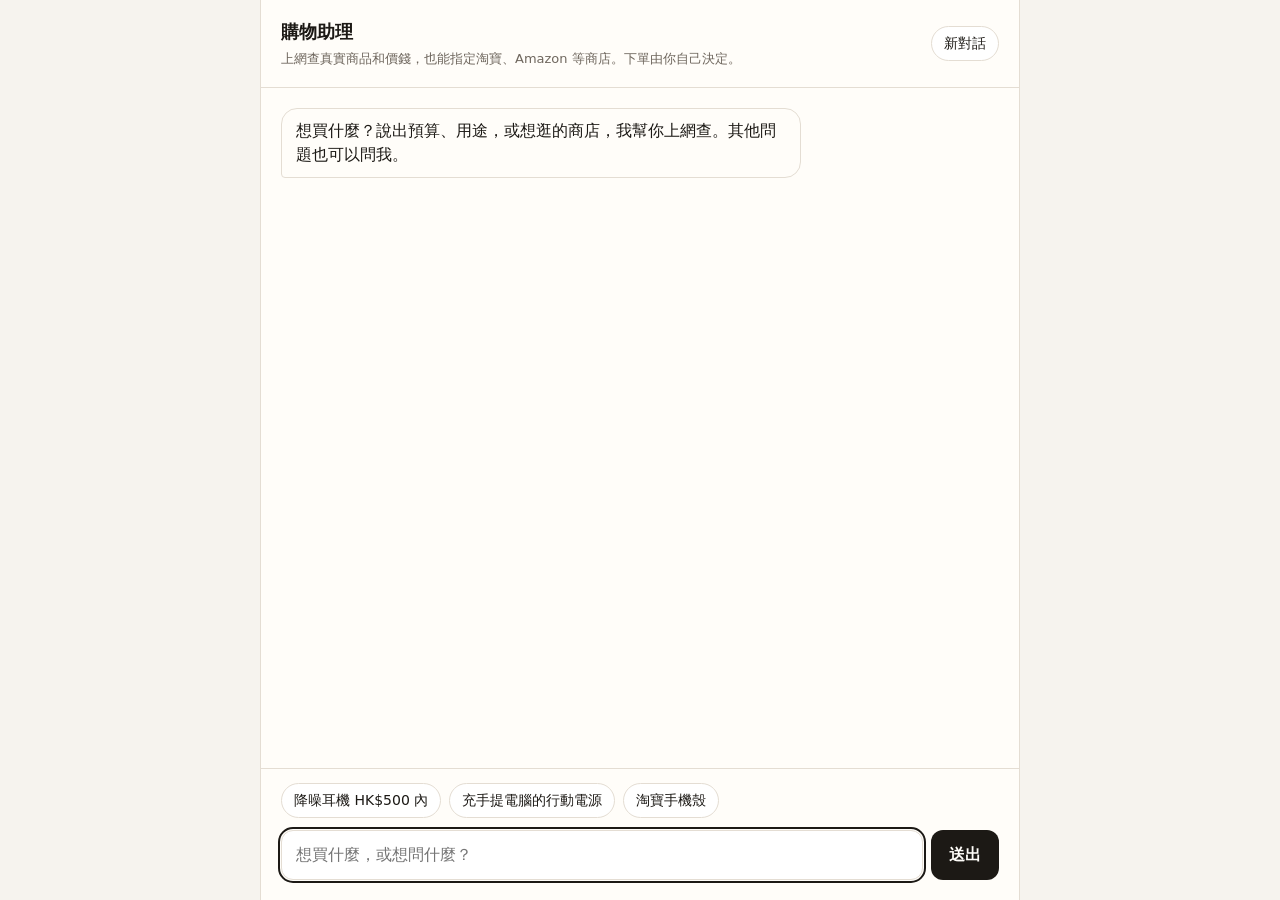
==== commit e0bc6c7b: "[G2] Search any store or country and chat about anything shop_search takes store and region. Store s" ====
--- a/web/index.html
+++ b/web/index.html
@@ -11,7 +11,7 @@
       <header class="chat-header">
         <div>
           <h1>購物助理</h1>
-          <p class="sub">幫你找香港買得到的商品。下單由你自己決定。</p>
+          <p class="sub">上網查真實商品和價錢，也能指定淘寶、Amazon 等商店。下單由你自己決定。</p>
         </div>
         <button type="button" id="new-chat" class="pill">新對話</button>
       </header>
@@ -20,11 +20,11 @@
         <div class="examples" id="examples">
           <button type="button" class="pill" data-prompt="HK$500 以內，通勤用的降噪耳機">降噪耳機 HK$500 內</button>
           <button type="button" class="pill" data-prompt="可以充手提電腦的行動電源">充手提電腦的行動電源</button>
-          <button type="button" class="pill" data-prompt="推薦一個電熱水壺">電熱水壺</button>
+          <button type="button" class="pill" data-prompt="淘寶上的 iPhone 16 手機殼">淘寶手機殼</button>
         </div>
         <form id="composer" class="composer">
           <label class="sr-only" for="message">訊息</label>
-          <input id="message" name="message" type="text" autocomplete="off" placeholder="想買什麼？預算多少？" />
+          <input id="message" name="message" type="text" autocomplete="off" placeholder="想買什麼，或想問什麼？" />
           <button type="submit" id="send">送出</button>
           <button type="button" id="stop" hidden>停止</button>
         </form>
--- a/web/styles.css
+++ b/web/styles.css
@@ -226,6 +226,12 @@
   font-weight: 700;
 }
 
+.price.unknown {
+  color: var(--muted);
+  font-size: 14px;
+  font-weight: 600;
+}
+
 .store {
   display: flex;
   flex-wrap: wrap;
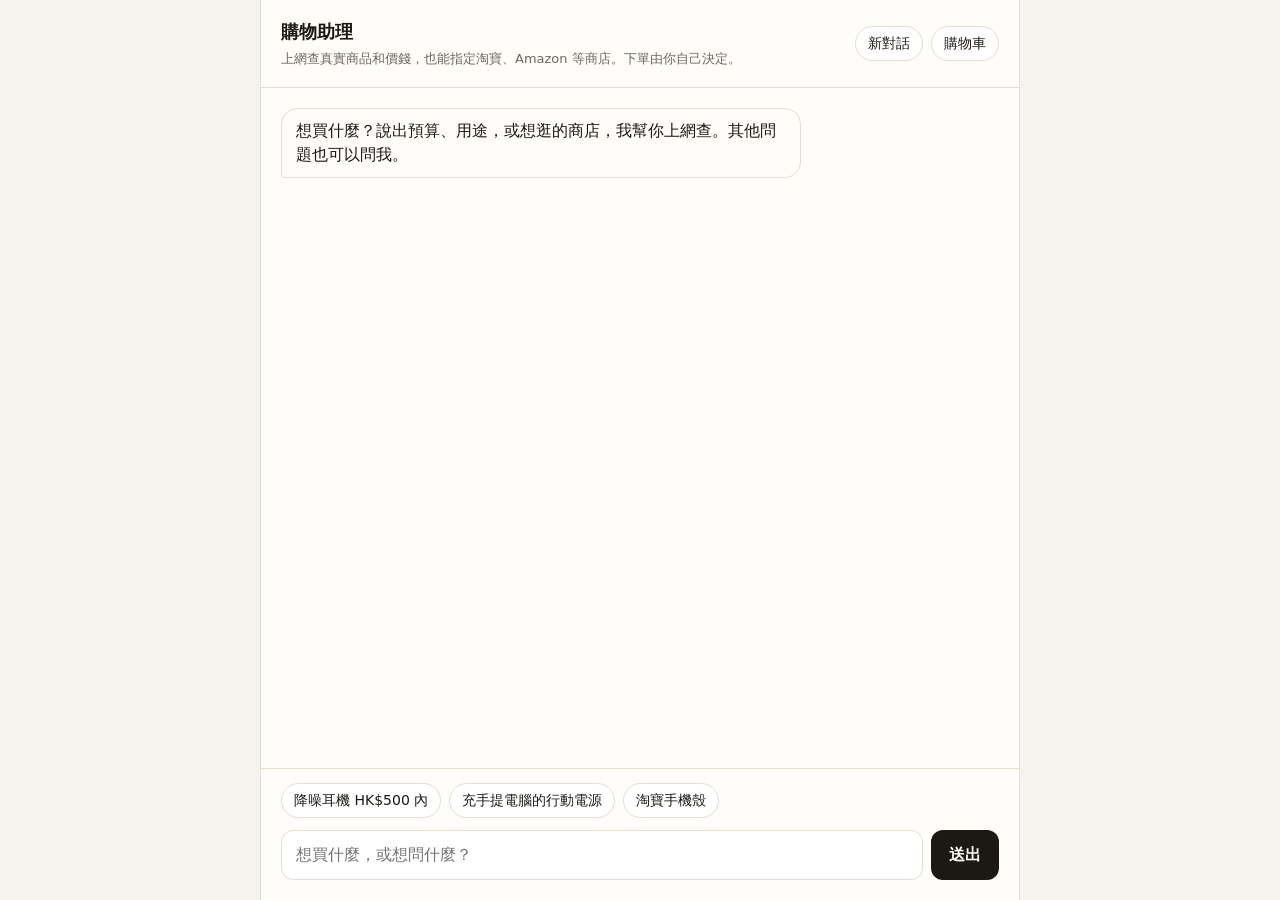
==== commit e5a4d5df: "[G1] Add a shopping cart and keep the chat when it opens. Product cards can be saved, and a new-conv" ====
--- a/web/index.html
+++ b/web/index.html
@@ -13,7 +13,10 @@
           <h1>購物助理</h1>
           <p class="sub">上網查真實商品和價錢，也能指定淘寶、Amazon 等商店。下單由你自己決定。</p>
         </div>
-        <button type="button" id="new-chat" class="pill">新對話</button>
+        <div class="header-actions">
+          <button type="button" id="new-chat" class="pill">新對話</button>
+          <a id="cart-link" class="pill" href="cart.html">購物車<span id="cart-count"></span></a>
+        </div>
       </header>
       <ol id="messages" class="messages" aria-live="polite"></ol>
       <footer class="dock">
@@ -30,6 +33,7 @@
         </form>
       </footer>
     </main>
+    <script src="cart-store.js"></script>
     <script src="app.js"></script>
   </body>
 </html>
--- a/web/styles.css
+++ b/web/styles.css
@@ -51,6 +51,13 @@
   border-bottom: 1px solid var(--line);
 }
 
+.header-actions {
+  display: flex;
+  flex-wrap: wrap;
+  justify-content: flex-end;
+  gap: 8px;
+}
+
 .chat-header h1 {
   margin: 0;
   font-size: 18px;
@@ -70,6 +77,7 @@
   background: #fff;
   color: var(--ink);
   font-size: 14px;
+  text-decoration: none;
   cursor: pointer;
 }
 
@@ -174,6 +182,28 @@
 a.card:hover {
   border-color: var(--ink);
   transform: translateY(-1px);
+}
+
+.card-wrap {
+  display: flex;
+  flex-direction: column;
+  gap: 8px;
+}
+
+.add-cart {
+  border: 1px solid var(--line);
+  border-radius: 10px;
+  padding: 7px 0;
+  background: #fff;
+  color: var(--ink);
+  font: inherit;
+  font-size: 14px;
+  font-weight: 600;
+  cursor: pointer;
+}
+
+.add-cart:hover {
+  border-color: var(--ink);
 }
 
 .pic {
@@ -268,6 +298,57 @@
   margin-top: 6px;
 }
 
+.cart {
+  flex: 1;
+  overflow-y: auto;
+  padding: 20px;
+}
+
+.cart-list {
+  list-style: none;
+  margin: 0;
+  padding: 0;
+  display: flex;
+  flex-direction: column;
+  gap: 12px;
+}
+
+.cart-row {
+  display: grid;
+  grid-template-columns: 72px 1fr auto;
+  gap: 12px;
+  align-items: center;
+  padding: 12px;
+  border: 1px solid var(--line);
+  border-radius: 14px;
+  background: #fff;
+}
+
+.cart-pic {
+  width: 72px;
+  height: 72px;
+  object-fit: contain;
+  background: #fff;
+}
+
+.cart-name {
+  margin: 0;
+  color: inherit;
+  font-weight: 650;
+  text-decoration: none;
+}
+
+.cart-total {
+  margin: 16px 0 0;
+  font-size: 18px;
+  font-weight: 700;
+}
+
+.empty {
+  margin: 0;
+  color: var(--muted);
+}
+
 .go {
   margin: 8px 12px 12px;
   padding: 7px 0;
